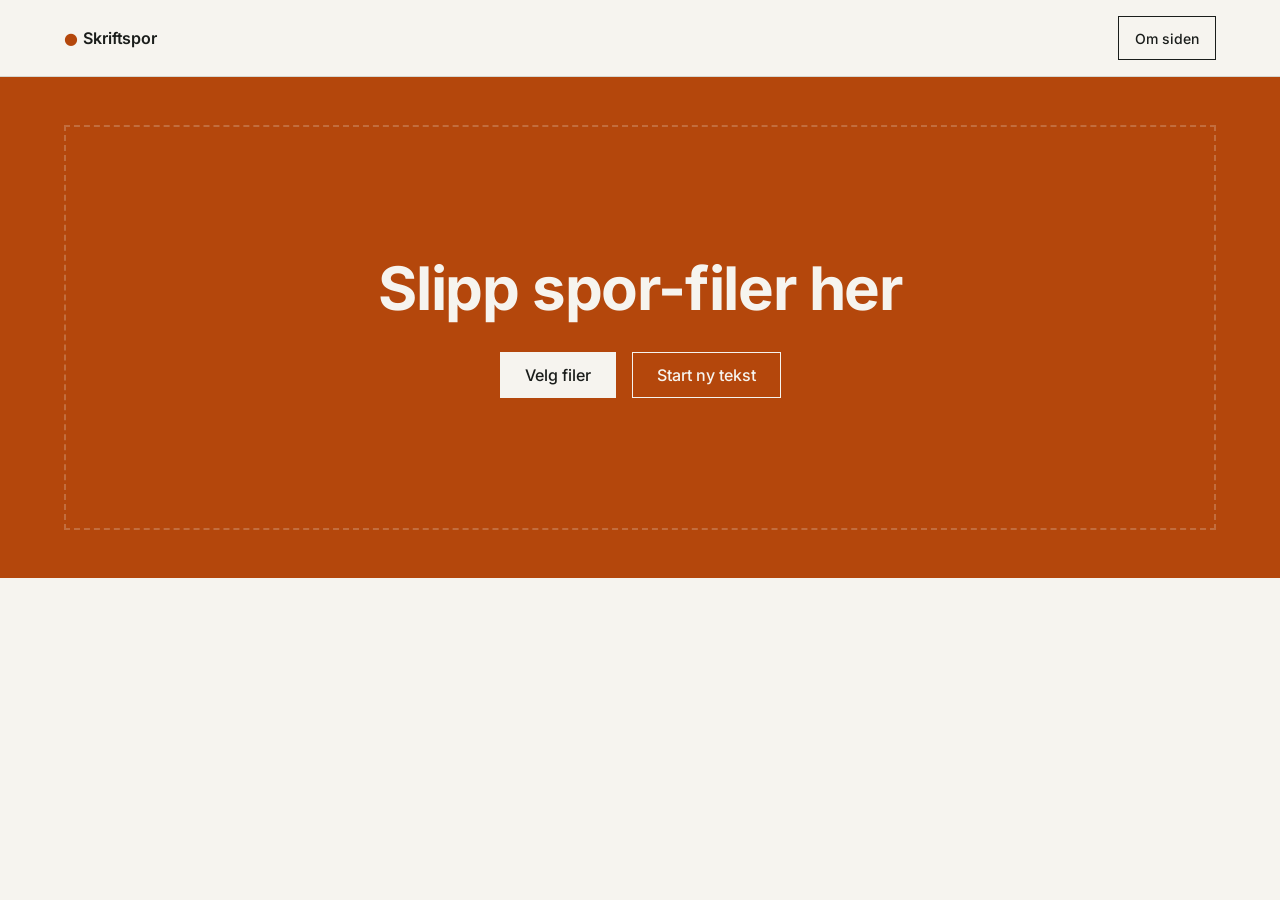
==== index.html @ 33e1d5d3 "Deploy from vidarsko/website_skriftspor_no_builder@3cfcf020adb6f39d475e7c931c7667944e26f0b2" ====
<!DOCTYPE html>
<html lang="nb">
<head>
  <meta charset="utf-8">
  <meta name="viewport" content="width=device-width, initial-scale=1">
  <title>Skriftspor</title>
  <meta name="description" content="Skriv en tekst som husker hvordan den ble til, og spill av andres spor-filer. Alt skjer i nettleseren din.">
  <meta property="og:title" content="Skriftspor">
  <meta property="og:description" content="Skriv en tekst som husker hvordan den ble til, og spill av andres spor-filer. Alt skjer i nettleseren din.">
  <meta property="og:url" content="https://skriftspor.no/">
  <meta property="og:type" content="website">

  <link rel="stylesheet" href="/css/tokens.css">
  <link rel="stylesheet" href="/css/base.css">
  <link rel="stylesheet" href="/css/components.css">
  <link rel="stylesheet" href="/css/app.css">

  <script src="/js/skriftspor.js" defer></script>
  <script src="/js/replay.js" defer></script>
  <script src="/js/extract.js" defer></script>
  <script src="/js/write.js" defer></script>
  <script src="/js/inbox.js" defer></script>
</head>
<body data-view="start">

  <!--
    ONE PAGE (Vidar, 2026-10-19): no menu, no other pages. The bar holds
    the wordmark and one button, «Om siden». Everything else is a view on
    this page, switched by js/inbox.js: start, write, overview, detail.
    Text is kept to a minimum on purpose; what was removed is listed in the
    project note (work/Projects/Skriftspor.md), not here.
  -->
  <header class="siteheader">
    <div class="siteheader__inner">
      <a class="wordmark" href="/" id="home"><span class="wordmark__mark" aria-hidden="true">&#9679;</span>Skriftspor</a>
      <button type="button" class="btn btn--ghost btn--small" id="about-open">Om siden</button>
    </div>
  </header>

  <main>

    <!-- ===== START: drop zone + start writing ===== -->
    <section class="dropband" id="dropband">
      <div class="dropband__inner">
        <div class="dropband__zone" id="dropzone">
          <p class="dropband__title">Slipp spor-filer her</p>
          <div class="btn-row dropband__actions">
            <button type="button" class="btn btn--primary" id="pick-files">Velg filer</button>
            <button type="button" class="btn btn--ghost" id="start-new">Start ny tekst</button>
            <button type="button" class="btn btn--ghost" id="continue-local" hidden>Fortsett teksten din</button>
          </div>
        </div>
        <input type="file" id="file-input" accept=".spor,.json,application/json" multiple hidden>
      </div>
    </section>

    <p class="inbox__error" id="inbox-error" role="alert" hidden></p>

    <!-- ===== WRITE ===== -->
    <div id="write" hidden>
      <section class="band band--alt writebar">
        <div class="band__inner writebar__inner">
          <div class="writebar__title">
            <label for="write-title" class="visually-hidden">Tittel</label>
            <input id="write-title" class="writebar__titleinput" type="text" placeholder="Tittel" autocomplete="off" maxlength="120">
            <p id="write-status" class="writebar__status" role="status"></p>
          </div>
          <div class="btn-row writebar__actions">
            <button type="button" id="btn-download" class="btn btn--primary">Last ned spor-fil</button>
            <button type="button" id="btn-copy" class="btn btn--ghost">Kopier</button>
            <button type="button" id="btn-play" class="btn btn--ghost">Spill av</button>
            <button type="button" id="btn-resume" class="btn btn--quiet">Åpne spor-fil</button>
            <button type="button" id="btn-new" class="btn btn--quiet">Ny tekst</button>
            <input type="file" id="resume-file" accept=".spor,.json,application/json" hidden>
          </div>
        </div>
      </section>

      <section class="band writearea">
        <div class="band__inner writearea__inner">
          <div class="formatbar" role="toolbar" aria-label="Formatering">
            <button type="button" class="formatbar__btn" data-format="heading" title="Overskrift (# )" aria-label="Overskrift">H</button>
            <button type="button" class="formatbar__btn" data-format="bold" title="Fet (Ctrl+B)" aria-label="Fet"><b>B</b></button>
            <button type="button" class="formatbar__btn" data-format="italic" title="Kursiv (Ctrl+I)" aria-label="Kursiv"><i>I</i></button>
            <button type="button" class="formatbar__btn" data-format="underline" title="Understreket (Ctrl+U)" aria-label="Understreket"><u>U</u></button>
          </div>
          <div class="sheet">
            <div class="sheet__mirror" id="write-mirror" aria-hidden="true"></div>
            <label for="write-input" class="visually-hidden">Teksten din</label>
            <textarea id="write-input" class="sheet__input" spellcheck="true" lang="nb"></textarea>
          </div>
          <div class="sheet__foot">
            <p id="write-stats" class="sheet__stats"></p>
            <p class="sheet__legend"><span class="legend-pasted">innlimt</span></p>
          </div>
        </div>
      </section>
    </div>

    <!-- ===== OVERVIEW: several files ===== -->
    <section class="band" id="overview" hidden>
      <div class="band__inner">
        <div class="overview__head">
          <h1 class="overview__title" id="overview-title">Innleveringer</h1>
          <div class="btn-row">
            <button type="button" class="btn btn--ghost" id="add-files">Legg til</button>
            <button type="button" class="btn btn--quiet" id="clear-files">Tøm</button>
          </div>
        </div>
        <div class="tablewrap">
          <table class="overview" id="overview-table">
            <thead></thead>
            <tbody></tbody>
          </table>
        </div>
      </div>
    </section>

    <!-- ===== DETAIL: one submission ===== -->
    <div id="detail" hidden>
      <section class="band detail__top">
        <div class="band__inner">
          <button type="button" class="btn btn--quiet detail__back" id="back" hidden>&larr; Oversikt</button>
          <p class="eyebrow" id="detail-file"></p>
          <h1 class="detail__title" id="detail-title"></h1>
          <div id="player"></div>
          <p class="sheet__legend player__legend"><span class="legend-pasted">innlimt</span> <span class="legend-fresh">nettopp skrevet</span> <del>nettopp slettet</del></p>
        </div>
      </section>

      <section class="band band--alt">
        <div class="band__inner">
          <dl class="facts" id="detail-facts"></dl>
          <div class="share" id="detail-share"></div>
        </div>
      </section>

      <section class="band">
        <div class="band__inner">
          <div id="compare-empty">
            <div class="btn-row">
              <button type="button" class="btn btn--ghost" id="pick-doc">Sammenlign med innlevert tekst</button>
            </div>
            <details class="drop__paste">
              <summary>Lim inn teksten</summary>
              <label for="paste-doc" class="visually-hidden">Innlevert tekst</label>
              <textarea id="paste-doc" rows="6"></textarea>
              <button type="button" class="btn btn--ghost" id="paste-compare">Sammenlign</button>
            </details>
            <input type="file" id="file-doc" accept=".docx,.odt,.pdf,.txt,.md,text/plain,application/pdf,application/vnd.openxmlformats-officedocument.wordprocessingml.document" hidden>
          </div>
          <div id="compare-result" hidden>
            <h2 id="cmp-head"></h2>
            <div class="share" id="cmp-share"></div>
            <p class="cmp__legend">
              <span class="legend-typed">skrevet</span>
              <span class="legend-pasted">innlimt</span>
              <span class="legend-missing">ikke i spor-fila</span>
            </p>
            <div class="cmp__text" id="cmp-text"></div>
          </div>
        </div>
      </section>

      <section class="band band--alt">
        <div class="band__inner">
          <ul class="checks" id="detail-checks"></ul>
          <div class="btn-row">
            <button type="button" class="btn btn--quiet" id="drand-confirm" hidden>Bekreft tidsstempler hos drand</button>
          </div>
          <p class="note-small" id="drand-result"></p>
        </div>
      </section>
    </div>

  </main>

  <!-- ===== OM SIDEN: the one place with explanatory text ===== -->
  <dialog class="about" id="about">
    <div class="about__inner">
      <div class="about__head">
        <h2>Om siden</h2>
        <button type="button" class="btn btn--quiet" id="about-close">Lukk</button>
      </div>
      <div class="prose">
        <h3>Slik virker det</h3>
        <p>Skriftspor tar vare på hvordan en tekst blir til. Mens du skriver, lagres hver innsetting, sletting og innliming med tidspunkt. Innlimt tekst merkes som innlimt.</p>
        <p>Last ned spor-fila når du er ferdig, og lever den sammen med teksten hvis læreren ber om det. Læreren slipper fila her og kan spille av skrivingen og sammenligne med den innleverte teksten.</p>
        <p>En spor-fil viser hvordan og når teksten ble skrevet. Den beviser ikke at ingen KI ble brukt.</p>

        <h3>Data og personvern</h3>
        <ul>
          <li>Ingenting sendes til noen server. Teksten lagres bare i nettleseren din til du sletter den med «Ny tekst».</li>
          <li>Spor-fila er din. Du bestemmer hvem som får den.</li>
          <li>Fila inneholder alt som ble skrevet, også tekst du har slettet, og når hvert tegn ble skrevet.</li>
          <li>Ingen tastetrykk, ingen informasjonskapsler, ingen statistikk.</li>
          <li>Siden henter av og til et offentlig tidsstempel fra drand.love, som ser IP-adressen din. Ingen tekst sendes.</li>
          <li>Bruker du en delt maskin, trykk «Ny tekst» når du er ferdig.</li>
        </ul>
        <p class="note-small">Skriftspor er laget av Vidar Skogvoll.</p>
      </div>
    </div>
  </dialog>

  <div class="toast" id="toast" role="status" aria-live="polite" hidden></div>
  <div class="dragcover" id="dragcover" aria-hidden="true" hidden><p>Slipp filene</p></div>

</body>
</html>
---- css/tokens.css ----
/* ==========================================================================
   tokens.css — the single source of truth for color, type and spacing.
   Design system: ui-style-banded-fullbleed v1.3
   (canonical: ../../AgentSkills/ui-style-banded-fullbleed/SKILL.md in the work vault)

   The same system as aiskilltrees.com, with ONE deliberate change: the
   primary is burnt orange instead of evergreen (Vidar, 2026-10-18). The skill
   says the hue is "the one variable worth revisiting", and that changing
   --primary* and the tint is the whole job. That is all that differs here,
   plus the --pasted pair, which this site needs and the other does not.

   NO other stylesheet and NO page may hardcode a hex value or a font stack.
   If a value is missing, add a token here.
   ========================================================================== */

@import url("fonts.css");   /* self-hosted — no request to Google */

:root {
  /* ---- Grounds ---------------------------------------------------------- */
  --paper:         #F6F4EF;   /* default page ground — warm off-white */
  --paper-2:       #EDEAE2;   /* alternate band, one step deeper */
  --surface:       #FFFFFF;   /* cards, the writing surface */

  /* ---- Ink -------------------------------------------------------------- */
  --ink:           #1A1D1B;   /* primary text, and the dark band ground — 15.5:1 on --paper */
  --ink-2:         #4A4F4B;   /* secondary text — 7.6:1 on --paper */
  --ink-3:         #646964;   /* muted: captions, metadata — 5.1:1 on --paper */
  --ink-inverse:   #F6F4EF;   /* text on --ink and --primary bands */
  --rule:          rgba(26, 29, 27, 0.14);
  --rule-inverse:  rgba(246, 244, 239, 0.22);
  --rule-strong:   rgba(26, 29, 27, 0.30);

  /* ---- Primary: burnt orange ---------------------------------------------
     Measured, not guessed: --primary is 5.46:1 against white and 4.97:1 on
     --paper, so it carries white button text AND works as link text on the
     page ground. A brighter orange (#E86A1A) was tried and rejected — 2.9:1
     on --paper, so it could never be a link. --primary-mark is that brighter
     orange, kept for fills only (the replay caret, a timeline tick): it is
     never text. */
  --primary:        #B4470C;  /* 5.46:1 on white, 4.97:1 on --paper */
  --primary-strong: #8F3A08;  /* hover/active — 7.56:1 on white */
  --primary-tint:   #FBE7D8;  /* pale band fill — --ink on it is 14.2:1 */
  --primary-mark:   #E86A1A;  /* fills and marks ONLY */

  /* ---- Pasted text ----------------------------------------------------------
     Innlimt tekst is marked in blue, as far from the orange as the palette
     goes, so "pasted" never reads as "the brand". It is ALWAYS paired with
     a dotted underline and a legend in words — never colour alone. */
  --pasted:        #2563A8;   /* rule and text — 6.12:1 on white, 5.57:1 on --paper */
  --pasted-tint:   #DCE8F5;   /* highlight behind pasted text — --ink on it is 13.7:1 */

  /* ---- Signal ------------------------------------------------------------ */
  --ok:            #1F6F4A;   /* a check that passed — 6.1:1 on white; always with a word */
  --ok-tint:       #E3EFE8;
  --danger:        #C2362F;
  --danger-text:   #A32B24;   /* 5.9:1 on --paper */
  --danger-tint:   rgba(194, 54, 47, 0.10);
  --warn-text:     #8A5A12;   /* 5.4:1 on --paper */
  --warn-tint:     #F7EBD9;

  /* ---- Elevation ----------------------------------------------------------
     As on aiskilltrees.com, shadows are for an app's floating parts only
     (here: the toast after a paste). Never on a band, a tile or the nav. */
  --shadow-float:  0 4px 14px rgba(26, 29, 27, 0.18);

  /* ---- Scrim ------------------------------------------------------------- */
  --scrim:         rgba(26, 29, 27, 0.62);

  /* ---- Type ------------------------------------------------------------- */
  --font-sans:  "Inter", system-ui, -apple-system, "Segoe UI", Arial, sans-serif;
  --font-serif: "Charis SIL", "Source Serif 4", Georgia, serif;
  --font-mono:  ui-monospace, SFMono-Regular, Menlo, Consolas, monospace;   /* /format/ only: JSON examples */
  /* The writing surface. Serif like all running prose on the site, and the
     same stack on the textarea and on its highlight mirror — the two must
     wrap identically or the marks drift off the words. */
  --font-write: var(--font-serif);

  --step-xs:  0.875rem;
  --step-s:   1rem;
  --step-m:   clamp(1.0625rem, 0.5vw + 0.95rem, 1.1875rem);
  --step-l:   clamp(1.375rem, 1vw + 1.1rem, 1.75rem);
  --step-xl:  clamp(1.75rem, 2vw + 1.25rem, 2.5rem);
  --step-2xl: clamp(2.25rem, 4.5vw + 1rem, 3.75rem);
  --step-3xl: clamp(2.75rem, 7vw + 0.5rem, 5.5rem);

  /* ---- Spacing and measures -------------------------------------------- */
  --gutter:        clamp(1.25rem, 5vw, 4rem);
  --space-band:    clamp(3rem, 8vw, 7rem);
  --space-band-lg: clamp(4.5rem, 12vw, 10rem);
  --measure-prose: 68ch;
  --measure-wide:  1280px;

  --space-1: 0.5rem;
  --space-2: 1rem;
  --space-3: 1.5rem;
  --space-4: 2rem;
  --space-5: 3rem;
  --space-6: 4rem;
}
---- css/base.css ----
/* ==========================================================================
   base.css — reset, element defaults, and the band model.
   Loads after tokens.css. Uses tokens only; defines no raw colors or fonts.
   ========================================================================== */

*, *::before, *::after { box-sizing: border-box; }

html {
  -webkit-text-size-adjust: 100%;
  scroll-behavior: smooth;
}

body {
  margin: 0;                       /* the page itself never has a margin */
  background: var(--paper);
  color: var(--ink);
  font-family: var(--font-sans);
  font-size: var(--step-s);
  line-height: 1.4;
  -webkit-font-smoothing: antialiased;
}

@media (prefers-reduced-motion: reduce) {
  html { scroll-behavior: auto; }
  *, *::before, *::after {
    animation-duration: 0.01ms !important;
    transition-duration: 0.01ms !important;
  }
}

img, picture, video, canvas, svg { display: block; max-width: 100%; }

/* --------------------------------------------------------------------------
   The band model — THE core rule of this system.
   A band's background always reaches both screen edges. The gutter lives
   inside, on .band__inner, never on the band.
   width:100% and NOT 100vw: 100vw includes the scrollbar and produces a few
   pixels of horizontal scroll on every section.
   -------------------------------------------------------------------------- */

.band {
  width: 100%;
  padding-block: var(--space-band);
  background: var(--paper);
}

.band__inner {
  max-width: var(--measure-wide);
  margin-inline: auto;
  padding-inline: var(--gutter);
}

.band__inner--prose { max-width: var(--measure-prose); }

/* Media that genuinely bleeds: no ceiling, no gutter. */
.band--flush { padding-block: 0; }
.band--flush .band__inner { max-width: none; padding-inline: 0; }

/* Band grounds. Separation between sections is the ground changing —
   never a border, never a shadow. */
.band--alt     { background: var(--paper-2); }
.band--tint    { background: var(--primary-tint); }
.band--primary { background: var(--primary); color: var(--ink-inverse); }
.band--dark    { background: var(--ink);     color: var(--ink-inverse); }
.band--lg      { padding-block: var(--space-band-lg); }

/* --------------------------------------------------------------------------
   Typography. Headings are sans, tight and large; running prose is serif.
   -------------------------------------------------------------------------- */

h1, h2, h3, h4, h5, h6 {
  font-family: var(--font-sans);
  font-weight: 600;
  margin: 0 0 var(--space-3);
  text-wrap: balance;
}

h1 { font-size: var(--step-2xl); line-height: 1.05; letter-spacing: -0.02em; }
h2 { font-size: var(--step-xl);  line-height: 1.15; letter-spacing: -0.01em; }
h3 { font-size: var(--step-l);   line-height: 1.25; }
h4 { font-size: var(--step-s);   line-height: 1.4;  }

p { margin: 0 0 var(--space-3); }
p:last-child, h1:last-child, h2:last-child, h3:last-child { margin-bottom: 0; }

/* Running prose: serif, comfortable measure, never wider than 68ch even
   inside a wide band. */
.prose {
  font-family: var(--font-serif);
  font-size: var(--step-m);
  line-height: 1.65;
  max-width: var(--measure-prose);
}

.lede {
  font-family: var(--font-serif);
  font-size: var(--step-l);
  line-height: 1.45;
  max-width: 46ch;
}

.eyebrow {
  font-family: var(--font-sans);
  font-size: var(--step-xs);
  font-weight: 500;
  letter-spacing: 0.08em;
  text-transform: uppercase;
  color: var(--ink-3);
  margin: 0 0 var(--space-2);
}

.band--dark .eyebrow,
.band--primary .eyebrow { color: var(--ink-inverse); opacity: 0.75; }

/* A qualifying aside inside .prose — smaller and muted, still serif, still
   prose. The catalogue's "the trees are not translated" note is the case it
   was added for. Not a callout: no box, no rule, no color. */
.prose .note {
  font-size: var(--step-s);
  color: var(--ink-3);
}

/* A lead paragraph inside .prose — one step up, for the sentence that
   carries the page. Distinct from .lede, which is hero-sized. */
.prose .lede-p {
  font-size: var(--step-l);
  line-height: 1.45;
}

/* Links in prose: colored AND underlined — never color alone. */
a {
  color: var(--primary);
  text-decoration: underline;
  text-underline-offset: 0.15em;
  transition: color 150ms ease;
}
a:hover { color: var(--primary-strong); }

.band--dark a, .band--primary a { color: var(--ink-inverse); }

:focus-visible {
  outline: 2px solid var(--primary);
  outline-offset: 3px;
}
.band--dark :focus-visible,
.band--primary :focus-visible { outline-color: var(--ink-inverse); }

hr {
  border: 0;
  border-top: 1px solid var(--rule);
  margin: var(--space-5) 0;
}

.visually-hidden {
  position: absolute;
  width: 1px; height: 1px;
  padding: 0; margin: -1px;
  overflow: hidden;
  clip-path: inset(50%);
  white-space: nowrap;
}
---- css/components.css ----
/* ==========================================================================
   components.css — nav, hero, buttons, tiles, footer.
   Taken from aiskilltrees.com (ui-style-banded-fullbleed v1.3) with only the
   hero changed: there is no video here; the hero carries a live replay of a
   short demo log instead (js/hero-demo.js). Tokens only.
   ========================================================================== */

/* --------------------------------------------------------------------------
   Site header — full-bleed bar, gutter on the contents only.
   -------------------------------------------------------------------------- */

.siteheader {
  width: 100%;
  background: var(--paper);
  border-bottom: 1px solid var(--rule);
}

.siteheader__inner {
  max-width: var(--measure-wide);
  margin-inline: auto;
  padding: var(--space-2) var(--gutter);
  display: flex;
  align-items: center;
  justify-content: space-between;
  gap: var(--space-3);
}

.wordmark {
  font-family: var(--font-sans);
  font-size: var(--step-s);
  font-weight: 600;
  letter-spacing: -0.01em;
  color: var(--ink);
  text-decoration: none;
}
.wordmark:hover { color: var(--primary); }

.wordmark__mark {
  color: var(--primary);
  margin-right: 0.35em;
}

.sitenav {
  display: flex;
  gap: var(--space-3);
  font-size: var(--step-s);
  font-weight: 500;
}
.sitenav a {
  color: var(--ink-2);
  text-decoration: none;
  padding: var(--space-1) 0;
}
.sitenav a:hover {
  color: var(--primary);
  text-decoration: underline;
  text-underline-offset: 0.3em;
}

/* --------------------------------------------------------------------------
   Nav, language dropdown and drawer.

   All rendered by js/header.js — one file for every page. Square like the
   rest of the system: no radius anywhere, hairline rules, flat fills.

   Breakpoint is 768px, the system's phone → tablet step. Above it the nav
   and the language control sit inline in the bar; below, the burger appears
   and the same elements become a full-width drawer under the bar. It is one
   markup tree switched by CSS, not two variants to keep in sync.

   Not present on a tree page: a skill tree is single-language and has its
   own floating menu. See js/engine.js.
   -------------------------------------------------------------------------- */

.siteheader__inner {
  gap: var(--space-2);
  position: relative;
  flex-wrap: wrap;
}

.sitenav-panel {
  display: flex;
  align-items: center;
  gap: var(--space-4);
  margin-left: auto;
}

.sitenav {
  display: flex;
  gap: var(--space-3);
  font-size: var(--step-s);
  font-weight: 500;
}
.sitenav a {
  color: var(--ink-2);
  text-decoration: none;
  padding: var(--space-1) 0;
  white-space: nowrap;
  border-bottom: 2px solid transparent;
}
.sitenav a:hover {
  color: var(--primary);
  border-bottom-color: var(--primary);
}
/* The current page is marked by weight AND a rule AND aria-current — the
   colour is the least of the three signals. */
.sitenav a.is-current {
  color: var(--ink);
  font-weight: 600;
  border-bottom-color: var(--ink);
}

/* ---- Language dropdown --------------------------------------------------- */

.lang-select { position: relative; flex: 0 0 auto; }

.lang-select__button {
  display: inline-flex;
  align-items: center;
  gap: 0.4em;
  min-height: 44px;
  padding: 0 var(--space-2);
  border: 1px solid var(--rule);
  border-radius: 0;
  background: var(--paper);
  color: var(--ink-2);
  font-family: var(--font-sans);
  font-size: var(--step-xs);
  font-weight: 500;
  letter-spacing: 0.04em;
  cursor: pointer;
  transition: background-color 150ms ease, color 150ms ease, border-color 150ms ease;
}
.lang-select__button:hover { background: var(--surface); color: var(--ink); border-color: var(--rule-strong); }
/* Ikonslissa foran navnet. `__globe` er toppbarens klode; `__icon` er det
   generelle navnet, som /prompts/ bruker for begge velgerne sine — der er
   den andre en bokstabel, ikke en klode. */
.lang-select__globe,
.lang-select__icon { font-size: 1em; line-height: 1; }
.lang-select__caret { font-size: 0.8em; color: var(--ink-3); }
.lang-select__button[aria-expanded="true"] { background: var(--surface); color: var(--ink); border-color: var(--rule-strong); }

.lang-select__menu {
  position: absolute;
  top: calc(100% + 1px);
  right: 0;
  z-index: 40;
  display: none;
  min-width: 11rem;
  margin: 0;
  padding: 0;
  list-style: none;
  background: var(--surface);
  border: 1px solid var(--rule-strong);
}
.lang-select__menu.is-open { display: block; }

.lang-select__option {
  display: flex;
  align-items: center;
  gap: var(--space-1);
  width: 100%;
  min-height: 44px;
  padding: 0 var(--space-2);
  border: 0;
  border-radius: 0;
  background: transparent;
  color: var(--ink-2);
  font-family: var(--font-sans);
  font-size: var(--step-s);
  font-weight: 500;
  text-align: left;
  cursor: pointer;
}
.lang-select__option:hover { background: var(--paper-2); color: var(--ink); }
.lang-select__option[aria-selected="true"] { color: var(--ink); background: var(--primary-tint); }
.lang-select__tick { width: 1em; color: var(--primary); }

/* ---- Burger + drawer ------------------------------------------------------ */

.navtoggle {
  display: none;
  align-items: center;
  justify-content: center;
  width: 44px;
  height: 44px;
  margin-left: auto;
  padding: 0;
  border: 1px solid var(--rule);
  border-radius: 0;
  background: var(--paper);
  cursor: pointer;
}
.navtoggle:hover { background: var(--surface); border-color: var(--rule-strong); }

/* Three bars drawn from one element: the middle is the box, the outer two
   are its pseudo-elements. */
.navtoggle__bars,
.navtoggle__bars::before,
.navtoggle__bars::after {
  display: block;
  width: 18px;
  height: 2px;
  background: var(--ink);
}
.navtoggle__bars { position: relative; }
.navtoggle__bars::before,
.navtoggle__bars::after { content: ''; position: absolute; left: 0; }
.navtoggle__bars::before { top: -6px; }
.navtoggle__bars::after  { top: 6px; }

@media (max-width: 767px) {
  .navtoggle { display: inline-flex; }

  .sitenav-panel {
    display: none;
    order: 3;
    width: 100%;
    margin-left: 0;
    padding-top: var(--space-2);
    border-top: 1px solid var(--rule);
    flex-direction: column;
    align-items: stretch;
    gap: 0;
  }
  .siteheader[data-open="true"] .sitenav-panel { display: flex; }

  .sitenav { flex-direction: column; gap: 0; }
  .sitenav a {
    padding: var(--space-2) 0;
    border-bottom: 1px solid var(--rule);
    border-left: 2px solid transparent;
    font-size: var(--step-m);
  }
  .sitenav a.is-current { border-left-color: var(--ink); padding-left: var(--space-2); }
  .sitenav a:hover { border-left-color: var(--primary); padding-left: var(--space-2); }

  /* Skuffen, ikke komponenten: velgeren på /prompts/ står i en vanlig
     tekstlinje og skal ikke arve skuffens marg. */
  .sitenav-panel .lang-select { margin-top: var(--space-2); align-self: flex-start; }
  .sitenav-panel .lang-select__menu { right: auto; left: 0; }
}

/* --------------------------------------------------------------------------
   Hero — a loud band with display type. Not used on the front page since
   2026-10-18 (the drop band in app.css took its place); kept for pages
   that want one.
   -------------------------------------------------------------------------- */

.hero {
  width: 100%;
  background: var(--primary);
  color: var(--ink-inverse);
}
/* Full opacity: the system's 0.75 eyebrow on a coloured band drops below
   AA at this size on orange (4.97:1 at full strength). */
.hero .eyebrow { color: var(--ink-inverse); opacity: 1; }
.hero :focus-visible { outline-color: var(--ink-inverse); }

.hero__inner {
  max-width: var(--measure-wide);
  margin-inline: auto;
  padding: var(--space-band-lg) var(--gutter) var(--space-band);
  display: grid;
  gap: var(--space-5);
  align-items: center;
}
@media (min-width: 1024px) {
  .hero__inner { grid-template-columns: 1.1fr 1fr; }
}

.hero__title {
  font-size: var(--step-3xl);
  font-weight: 700;
  line-height: 1.02;
  letter-spacing: -0.03em;
  max-width: 14ch;
  margin-bottom: var(--space-3);
}

.hero__lede {
  font-family: var(--font-serif);
  font-size: var(--step-l);
  line-height: 1.45;
  max-width: 44ch;
  margin-bottom: var(--space-4);
}

/* --------------------------------------------------------------------------
   Buttons — square, sans, 500. No radius anywhere in this system.
   -------------------------------------------------------------------------- */

.btn {
  display: inline-flex;
  align-items: center;
  justify-content: center;
  min-height: 44px;
  padding: 0.75rem 1.5rem;
  border: 1px solid transparent;
  border-radius: 0;
  font-family: var(--font-sans);
  font-size: var(--step-s);
  font-weight: 500;
  text-decoration: none;
  cursor: pointer;
  transition: background-color 150ms ease, color 150ms ease, border-color 150ms ease;
}

.btn--primary {
  background: var(--primary);
  color: var(--ink-inverse);
}
.btn--primary:hover { background: var(--primary-strong); color: var(--ink-inverse); }

.btn--ghost {
  background: transparent;
  border-color: currentColor;
  color: var(--ink);
}
.btn--ghost:hover { background: var(--ink); color: var(--ink-inverse); }

/* On a dark or primary band the pair inverts. */
.hero .btn--primary,
.band--dark .btn--primary,
.band--primary .btn--primary {
  background: var(--ink-inverse);
  color: var(--ink);
}
.hero .btn--primary:hover,
.band--dark .btn--primary:hover,
.band--primary .btn--primary:hover {
  background: var(--surface);
  color: var(--primary-strong);
}

.hero .btn--ghost,
.band--dark .btn--ghost,
.band--primary .btn--ghost { color: var(--ink-inverse); }
.hero .btn--ghost:hover,
.band--dark .btn--ghost:hover,
.band--primary .btn--ghost:hover {
  background: var(--ink-inverse);
  color: var(--ink);
}

.btn-row {
  display: flex;
  flex-wrap: wrap;
  gap: var(--space-2);
}

/* --------------------------------------------------------------------------
   Tiles — the entry points on the front page. Square, hairline border, no shadow.
   Reflow with auto-fit rather than breakpoints.
   -------------------------------------------------------------------------- */

.tiles {
  display: grid;
  grid-template-columns: repeat(auto-fit, minmax(min(100%, 18rem), 1fr));
  gap: 1px;                      /* the hairline IS the gap: tiles sit flush */
  background: var(--rule);       /* shows through the 1px gaps as the rule */
  border: 1px solid var(--rule);
}

/* Four tiles (the front page since 2026-09-25). auto-fit alone would leave
   three across and one orphan at the widest content width (4 × 18rem does
   not fit in 1280px minus the gutters), so this grid steps on the system's
   two breakpoints instead: stacked on a phone, 2 × 2 from 768px, 4 across
   from 1024px. */
.tiles--four { grid-template-columns: 1fr; }
@media (min-width: 768px) {
  .tiles--four { grid-template-columns: repeat(2, 1fr); }
}
@media (min-width: 1024px) {
  .tiles--four { grid-template-columns: repeat(4, 1fr); }
}

.tile {
  display: flex;
  flex-direction: column;
  gap: var(--space-2);
  padding: var(--space-4);
  background: var(--surface);
  color: var(--ink);
  text-decoration: none;
  min-height: 13rem;
  transition: background-color 150ms ease, color 150ms ease;
}

.tile:hover,
.tile:focus-visible {
  background: var(--primary);
  color: var(--ink-inverse);
}

.tile__index {
  font-family: var(--font-sans);
  font-size: var(--step-xs);
  font-weight: 500;
  letter-spacing: 0.08em;
  color: var(--primary);
}
.tile:hover .tile__index,
.tile:focus-visible .tile__index { color: var(--ink-inverse); opacity: 0.8; }

.tile__title {
  font-family: var(--font-sans);
  font-size: var(--step-l);
  font-weight: 600;
  line-height: 1.2;
  letter-spacing: -0.01em;
  margin: 0;
}

.tile__body {
  font-family: var(--font-serif);
  font-size: var(--step-s);
  line-height: 1.6;
  color: var(--ink-2);
  margin: 0;
}
.tile:hover .tile__body,
.tile:focus-visible .tile__body { color: var(--ink-inverse); }

/* A tile that is a step, not a link: same look, no hover. */
.tile--static:hover { background: var(--surface); color: var(--ink); }
.tile--static:hover .tile__index { color: var(--primary); opacity: 1; }
.tile--static:hover .tile__body { color: var(--ink-2); }

/* The arrow is decoration; the tile title carries the meaning. */
.tile__go {
  margin-top: auto;
  font-family: var(--font-sans);
  font-size: var(--step-s);
  font-weight: 500;
  color: var(--primary);
}
.tile:hover .tile__go,
.tile:focus-visible .tile__go { color: var(--ink-inverse); }

/* --------------------------------------------------------------------------
   Footer
   -------------------------------------------------------------------------- */

.sitefooter {
  font-size: var(--step-xs);
}

.sitefooter__inner {
  display: flex;
  flex-wrap: wrap;
  gap: var(--space-3) var(--space-5);
  justify-content: space-between;
  align-items: baseline;
}

.sitefooter p { margin: 0; opacity: 0.8; }
.sitefooter a { color: var(--ink-inverse); }

/* The institutional affiliation gets its own row under the other two lines.
   `.sitefooter__inner` is space-between, so a third item would otherwise be
   pulled into the middle of a row where the two existing lines are already
   pinned left and right. flex-basis: 100% wraps it instead. */
.sitefooter__affiliation { flex-basis: 100%; }

/* --------------------------------------------------------------------------
   Principles — a plain list with hairlines, two columns from 768px.
   -------------------------------------------------------------------------- */

.principles {
  list-style: none;
  margin: var(--space-4) 0 0;
  padding: 0;
  display: grid;
  gap: 0 var(--space-5);
  border-top: 1px solid var(--rule);
}
@media (min-width: 768px) { .principles { grid-template-columns: 1fr 1fr; } }
.principles li {
  padding: var(--space-3) 0;
  border-bottom: 1px solid var(--rule);
  font-family: var(--font-serif);
  font-size: var(--step-m);
  line-height: 1.6;
}
.principles strong {
  display: block;
  font-family: var(--font-sans);
  font-weight: 600;
  margin-bottom: 0.25rem;
}

/* Pages of running text: /om/, /format/, /personvern/. */
.prose h2 { margin-top: var(--space-5); }
.prose h3 { margin-top: var(--space-4); font-size: var(--step-m); }
.prose ul, .prose ol { padding-left: 1.25em; margin: 0 0 var(--space-3); }
.prose li { margin-bottom: var(--space-1); }
.prose code, .prose pre { font-family: var(--font-mono); font-size: 0.85em; }
.prose code { background: var(--paper-2); padding: 0.05em 0.3em; }
.prose pre {
  background: var(--surface);
  border: 1px solid var(--rule);
  padding: var(--space-2) var(--space-3);
  overflow-x: auto;
  line-height: 1.5;
}
.prose pre code { background: none; padding: 0; }
.prose table { border-collapse: collapse; width: 100%; font-size: var(--step-s); margin: 0 0 var(--space-3); }
.prose th, .prose td { text-align: left; vertical-align: top; padding: var(--space-1); border-bottom: 1px solid var(--rule); }
.prose th { font-family: var(--font-sans); font-weight: 600; }
---- css/app.css ----
/* ==========================================================================
   app.css — the writing surface (/skriv/), the front page's drop zone,
   overview and detail view, and the replay player. Tokens only.

   Squares everywhere, like the rest of the system. The only shadow is the
   toast, which floats over the page (see --shadow-float in tokens.css).
   ========================================================================== */

/* `hidden` must win over component display rules (.btn is inline-flex). */
[hidden] { display: none !important; }

/* --------------------------------------------------------------------------
   Origin marks — shared by the sheet, the player and the comparison.
   Pasted text is ALWAYS tint + dotted underline + a legend in words.
   -------------------------------------------------------------------------- */

.mark-pasted {
  background: var(--pasted-tint);
  color: inherit;
  text-decoration: underline dotted var(--pasted);
  text-decoration-thickness: 2px;
  text-underline-offset: 0.22em;
}
.mark-unknown {
  background: var(--paper-2);
  color: inherit;
}
.mark-missing {
  background: var(--warn-tint);
  color: inherit;
  text-decoration: underline wavy var(--warn-text);
  text-decoration-thickness: 1px;
  text-underline-offset: 0.22em;
}
.mark-typed { color: inherit; }

.legend-pasted,
.legend-missing,
.legend-typed,
.legend-fresh {
  padding: 0 0.25em;
}
.legend-pasted  { background: var(--pasted-tint); text-decoration: underline dotted var(--pasted); text-decoration-thickness: 2px; text-underline-offset: 0.22em; }
.legend-missing { background: var(--warn-tint); text-decoration: underline wavy var(--warn-text); text-underline-offset: 0.22em; }
.legend-typed   { border-bottom: 2px solid var(--primary); }
.legend-fresh   { background: var(--primary-tint); }

.note-small {
  font-size: var(--step-xs);
  color: var(--ink-3);
  max-width: var(--measure-prose);
  margin-top: var(--space-2);
}

/* A quiet text button — for "Ny tekst" and "Skjul", the actions that must
   not compete with the primary one. Still 44px tall. */
.btn--quiet {
  background: transparent;
  border-color: transparent;
  color: var(--ink-2);
  text-decoration: underline;
  text-underline-offset: 0.2em;
}
.btn--quiet:hover { color: var(--ink); background: var(--paper); }

/* --------------------------------------------------------------------------
   /skriv/ — the bar
   -------------------------------------------------------------------------- */

.writebar { padding-block: var(--space-3); }

.writebar__inner {
  display: flex;
  flex-wrap: wrap;
  align-items: flex-end;
  justify-content: space-between;
  gap: var(--space-3);
}

.writebar__title { flex: 1 1 18rem; min-width: 0; }

.writebar__titleinput {
  width: 100%;
  padding: var(--space-1) 0;
  border: 0;
  border-bottom: 1px solid var(--rule-strong);
  border-radius: 0;
  background: transparent;
  color: var(--ink);
  font-family: var(--font-sans);
  font-size: var(--step-l);
  font-weight: 600;
  letter-spacing: -0.01em;
}
.writebar__titleinput::placeholder { color: var(--ink-3); font-weight: 500; }
.writebar__titleinput:focus { outline: none; border-bottom-color: var(--primary); }

.writebar__status {
  margin: var(--space-1) 0 0;
  font-size: var(--step-xs);
  color: var(--ink-3);
}
.writebar__status.is-warn { color: var(--warn-text); font-weight: 500; }

.writebar__actions { flex: 0 1 auto; }

/* --------------------------------------------------------------------------
   /skriv/ — the intro
   -------------------------------------------------------------------------- */

.writeintro { padding-block: var(--space-4); }
.writeintro[hidden] { display: none; }

.writeintro__head {
  display: flex;
  justify-content: space-between;
  align-items: baseline;
  gap: var(--space-2);
}
.writeintro__title { font-size: var(--step-l); margin-bottom: var(--space-2); }

.writeintro__steps {
  display: grid;
  grid-template-columns: repeat(auto-fit, minmax(min(100%, 15rem), 1fr));
  gap: var(--space-2) var(--space-4);
  margin: 0 0 var(--space-2);
  padding-left: 1.25em;
  font-family: var(--font-serif);
  font-size: var(--step-s);
  line-height: 1.55;
}
.writeintro__steps strong { font-family: var(--font-sans); font-weight: 600; }

.writeintro__note {
  font-size: var(--step-xs);
  color: var(--ink-2);
  margin: 0;
}

/* --------------------------------------------------------------------------
   /skriv/ — the sheet: a textarea over a highlight mirror.

   The two MUST have identical box metrics and text settings, or the marks
   drift off the words. Everything that affects line breaking is set on
   both together, below, and nowhere else. The textarea grows with its
   content (js/write.js), so neither ever scrolls on its own.
   -------------------------------------------------------------------------- */

.writearea { padding-block: var(--space-4) var(--space-band); }

.sheet {
  position: relative;
  max-width: 46rem;
  margin-inline: auto;
  background: var(--surface);
  border: 1px solid var(--rule);
}
.sheet:focus-within { border-color: var(--rule-strong); outline: 2px solid var(--primary); outline-offset: 2px; }

.sheet__mirror,
.sheet__input {
  display: block;
  box-sizing: border-box;
  width: 100%;
  margin: 0;
  border: 0;
  padding: clamp(1.25rem, 4vw, 3rem);
  font-family: var(--font-write);
  font-size: var(--step-m);
  font-weight: 400;
  line-height: 1.65;
  letter-spacing: normal;
  word-spacing: normal;
  tab-size: 4;
  white-space: pre-wrap;
  overflow-wrap: break-word;
  word-break: normal;
  text-align: left;
}

.sheet__mirror {
  position: absolute;
  inset: 0;
  color: transparent;
  overflow: hidden;
  pointer-events: none;
}
.sheet__mirror mark { color: transparent; }

.sheet__input {
  position: relative;
  min-height: 60vh;
  resize: none;
  overflow: hidden;
  background: transparent;
  color: var(--ink);
  caret-color: var(--primary);
}
.sheet__input:focus { outline: none; }
.sheet__input::placeholder { color: var(--ink-3); }

.sheet__foot {
  max-width: 46rem;
  margin: var(--space-2) auto 0;
  display: flex;
  flex-wrap: wrap;
  justify-content: space-between;
  gap: var(--space-1) var(--space-3);
}
.sheet__stats,
.sheet__legend {
  margin: 0;
  font-size: var(--step-xs);
  color: var(--ink-3);
  font-variant-numeric: tabular-nums;
}
.sheet__legend span { color: var(--ink-2); }

/* --------------------------------------------------------------------------
   Toast — the one floating element.
   -------------------------------------------------------------------------- */

.toast {
  position: fixed;
  left: 50%;
  bottom: var(--space-3);
  transform: translateX(-50%);
  z-index: 50;
  width: min(36rem, calc(100% - 2 * var(--space-2)));
  padding: var(--space-2) var(--space-3);
  background: var(--ink);
  color: var(--ink-inverse);
  box-shadow: var(--shadow-float);
  font-size: var(--step-s);
  line-height: 1.45;
}
.toast[hidden] { display: none; }

/* --------------------------------------------------------------------------
   Drop panels and paste box (the comparison on the front page)
   -------------------------------------------------------------------------- */

.check__privacy { font-size: var(--step-xs); color: var(--ink-3); margin: var(--space-2) 0 var(--space-4); }

.inputs { grid-template-columns: 1fr; }
@media (min-width: 768px) { .inputs { grid-template-columns: 1fr 1fr; } }

.drop {
  display: flex;
  flex-direction: column;
  gap: var(--space-2);
  padding: var(--space-4);
  background: var(--surface);
  min-width: 0;
  transition: background-color 150ms ease;
}
.drop.is-over { background: var(--primary-tint); outline: 2px dashed var(--primary); outline-offset: -6px; }
.drop__title { font-size: var(--step-l); margin: 0; }
.drop__optional { font-weight: 400; color: var(--ink-3); font-size: var(--step-s); }
.drop__body, .drop__hint { margin: 0; font-family: var(--font-serif); color: var(--ink-2); }
.drop__hint { font-size: var(--step-xs); }
.drop__file { margin: 0; font-size: var(--step-xs); font-weight: 500; color: var(--ok); }
.drop__file::before { content: '\2713\00a0'; }

.drop__paste summary { cursor: pointer; font-size: var(--step-xs); color: var(--ink-2); min-height: 44px; display: flex; align-items: center; }
.drop__paste textarea {
  display: block;
  width: 100%;
  margin: var(--space-1) 0;
  padding: var(--space-1);
  border: 1px solid var(--rule-strong);
  border-radius: 0;
  font-family: var(--font-serif);
  font-size: var(--step-s);
  resize: vertical;
}

.check__error {
  margin-top: var(--space-3);
  padding: var(--space-2) var(--space-3);
  background: var(--danger-tint);
  color: var(--danger-text);
  font-weight: 500;
}
.check__error[hidden] { display: none; }

/* --------------------------------------------------------------------------
   Detail view — facts, share bars, checks, comparison
   -------------------------------------------------------------------------- */

.facts {
  display: grid;
  grid-template-columns: repeat(auto-fit, minmax(min(100%, 11rem), 1fr));
  gap: 0;
  border-top: 1px solid var(--rule);
  border-left: 1px solid var(--rule);
  margin: var(--space-4) 0;
}
.facts__item {
  background: var(--surface);
  padding: var(--space-2) var(--space-3);
  border-right: 1px solid var(--rule);
  border-bottom: 1px solid var(--rule);
}
.facts dt {
  font-size: var(--step-xs);
  font-weight: 500;
  letter-spacing: 0.06em;
  text-transform: uppercase;
  color: var(--ink-3);
}
.facts dd { margin: 0.25rem 0 0; font-size: var(--step-m); font-weight: 600; font-variant-numeric: tabular-nums; }

.share { margin: var(--space-3) 0; max-width: 46rem; }
.share__caption { font-size: var(--step-xs); color: var(--ink-3); margin-bottom: var(--space-1); }
.share__bar { display: flex; height: 14px; background: var(--paper-2); border: 1px solid var(--rule); }
.share__part { display: block; height: 100%; }
.share__part--typed   { background: var(--primary); }
.share__part--pasted  { background: var(--pasted); }
.share__part--unknown { background: var(--ink-3); }
.share__part--missing { background: var(--rule-strong); }
.share__legend {
  display: flex;
  flex-wrap: wrap;
  gap: var(--space-1) var(--space-3);
  list-style: none;
  margin: var(--space-1) 0 0;
  padding: 0;
  font-size: var(--step-s);
  font-variant-numeric: tabular-nums;
}
.share__swatch { display: inline-block; width: 0.8em; height: 0.8em; margin-right: 0.4em; vertical-align: -0.05em; }

.checks { list-style: none; margin: 0 0 var(--space-3); padding: 0; border-top: 1px solid var(--rule); max-width: 52rem; }
.checks__item {
  display: flex;
  gap: var(--space-2);
  align-items: flex-start;
  padding: var(--space-2) 0;
  border-bottom: 1px solid var(--rule);
}
.checks__badge {
  flex: 0 0 5.5rem;
  padding: 0.15rem 0.5rem;
  font-size: var(--step-xs);
  font-weight: 600;
  text-align: center;
}
.checks__item--ok   .checks__badge { background: var(--ok-tint); color: var(--ok); }
.checks__item--bad  .checks__badge { background: var(--danger-tint); color: var(--danger-text); }
.checks__item--none .checks__badge { background: var(--paper-2); color: var(--ink-2); }
.checks__text strong { font-weight: 600; }
.checks__detail { display: block; font-family: var(--font-serif); color: var(--ink-2); margin-top: 0.2rem; }

.cmp__legend { display: flex; flex-wrap: wrap; gap: var(--space-2); font-size: var(--step-xs); margin: var(--space-3) 0 var(--space-1); }

.cmp__text {
  max-height: 34rem;
  overflow: auto;
  padding: var(--space-3);
  background: var(--surface);
  border: 1px solid var(--rule);
  font-family: var(--font-serif);
  font-size: var(--step-m);
  line-height: 1.65;
  white-space: pre-wrap;
  overflow-wrap: break-word;
}

/* --------------------------------------------------------------------------
   The replay player
   -------------------------------------------------------------------------- */

.player { min-width: 0; margin-top: var(--space-3); }

.player__bar {
  display: flex;
  flex-wrap: wrap;
  align-items: center;
  gap: var(--space-2) var(--space-3);
  margin-bottom: var(--space-2);
}
.player__play { min-width: 9rem; }
.player__range { flex: 1 1 14rem; min-width: 0; height: 44px; accent-color: var(--primary); }
.player__opt { display: inline-flex; align-items: center; gap: 0.4em; font-size: var(--step-xs); color: var(--ink-2); min-height: 44px; }
.player__opt input { accent-color: var(--primary); width: 1.1rem; height: 1.1rem; }
.player__select {
  min-height: 36px;
  padding: 0 var(--space-1);
  border: 1px solid var(--rule-strong);
  border-radius: 0;
  background: var(--surface);
  font: inherit;
  color: var(--ink);
}

.player__timeline {
  position: relative;
  height: 2.25rem;
  background: var(--surface);
  border: 1px solid var(--rule);
}
.player__seg {
  position: absolute;
  top: 0;
  bottom: 10px;
  padding: 0 0 0 0.35rem;
  border: 0;
  border-right: 1px solid var(--rule-strong);
  border-radius: 0;
  background: transparent;
  color: var(--ink-3);
  font-family: var(--font-sans);
  font-size: var(--step-xs);
  text-align: left;
  overflow: hidden;
  cursor: pointer;
}
.player__seg:hover { background: var(--primary-tint); color: var(--ink); }
.player__tick { position: absolute; bottom: 0; width: 2px; height: 9px; margin-left: -1px; background: var(--pasted); }
.player__head { position: absolute; top: 0; bottom: 0; width: 2px; margin-left: -1px; background: var(--primary); pointer-events: none; }

.player__meta {
  margin: var(--space-2) 0;
  font-size: var(--step-xs);
  color: var(--ink-2);
  font-variant-numeric: tabular-nums;
  min-height: 1.4em;
}

.player__text {
  position: relative;
  height: min(60vh, 34rem);
  overflow: auto;
  padding: clamp(1.25rem, 4vw, 3rem);
  background: var(--surface);
  border: 1px solid var(--rule);
  font-family: var(--font-write);
  font-size: var(--step-m);
  line-height: 1.65;
  white-space: pre-wrap;
  overflow-wrap: break-word;
}

.player__caret {
  display: inline-block;
  width: 2px;
  height: 1.15em;
  margin-right: -2px;
  vertical-align: text-bottom;
  background: var(--primary-mark);
}
.player__fresh { background: var(--primary-tint); }
.player__del { color: var(--danger-text); background: var(--danger-tint); text-decoration: line-through; }
.player__legend { margin-top: var(--space-2); }

/* --------------------------------------------------------------------------
   Front page — the drop band. The FIRST thing on the site, edge to edge,
   on --primary (the page's one loud band). The dashed frame inside it is
   the target the page points at; the whole window accepts the drop.
   -------------------------------------------------------------------------- */

.dropband {
  width: 100%;
  background: var(--primary);
  color: var(--ink-inverse);
}
.dropband__inner {
  max-width: var(--measure-wide);
  margin-inline: auto;
  padding: var(--space-5) var(--gutter);
}
.dropband__zone {
  display: flex;
  flex-direction: column;
  align-items: center;
  text-align: center;
  gap: var(--space-2);
  min-height: clamp(18rem, 45vh, 28rem);
  justify-content: center;
  padding: var(--space-5) var(--space-3);
  border: 2px dashed var(--rule-inverse);
}
.dropband__title {
  font-size: var(--step-2xl);
  font-weight: 700;
  line-height: 1.05;
  letter-spacing: -0.02em;
  margin: 0;
}
.dropband__sub {
  font-family: var(--font-serif);
  font-size: var(--step-m);
  max-width: 40ch;
  margin: 0;
}
.dropband__actions { justify-content: center; margin-top: var(--space-2); }
.dropband__note { font-size: var(--step-xs); margin: var(--space-1) 0 0; }
.dropband .btn--primary { background: var(--ink-inverse); color: var(--ink); }
.dropband .btn--primary:hover { background: var(--surface); color: var(--primary-strong); }
.dropband .btn--ghost { color: var(--ink-inverse); }
.dropband .btn--ghost:hover { background: var(--ink-inverse); color: var(--ink); }
.dropband :focus-visible { outline-color: var(--ink-inverse); }

/* Once files are open, the band shrinks to a strip: still there to drop
   more on, no longer the whole first screen. */
.has-files .dropband__inner { padding-block: var(--space-2); }
.has-files .dropband__zone {
  min-height: 0;
  flex-direction: row;
  flex-wrap: wrap;
  justify-content: space-between;
  text-align: left;
  padding: var(--space-2) var(--space-3);
}
.has-files .dropband__title { font-size: var(--step-l); }
.has-files .dropband__sub,
.has-files .dropband__note { display: none; }
.has-files .dropband__actions { margin: 0; }

/* While dragging files over the window. */
.dragcover {
  position: fixed;
  inset: 0;
  z-index: 60;
  display: flex;
  align-items: center;
  justify-content: center;
  background: var(--scrim);
  color: var(--ink-inverse);
  font-size: var(--step-xl);
  font-weight: 600;
  pointer-events: none;
}
.dragcover[hidden] { display: none; }
.dragcover p { margin: 0; padding: var(--space-4); border: 2px dashed var(--ink-inverse); }

.inbox__error {
  max-width: var(--measure-wide);
  margin: var(--space-3) auto 0;
  padding: var(--space-2) var(--gutter);
  background: var(--danger-tint);
  color: var(--danger-text);
  font-weight: 500;
}
.inbox__error[hidden] { display: none; }

/* --------------------------------------------------------------------------
   Overview table
   -------------------------------------------------------------------------- */

.overview__head {
  display: flex;
  flex-wrap: wrap;
  justify-content: space-between;
  align-items: flex-end;
  gap: var(--space-2);
}
.overview__title { font-size: var(--step-xl); margin-bottom: 0; }
.overview__hint { font-size: var(--step-xs); color: var(--ink-3); margin: var(--space-2) 0; }

.tablewrap { overflow-x: auto; border: 1px solid var(--rule); background: var(--surface); }

.overview {
  width: 100%;
  border-collapse: collapse;
  font-size: var(--step-s);
  font-variant-numeric: tabular-nums;
}
.overview th, .overview td {
  padding: var(--space-1) var(--space-2);
  border-bottom: 1px solid var(--rule);
  text-align: left;
  vertical-align: top;
  white-space: nowrap;
}
.overview .num { text-align: right; }
.overview th { background: var(--paper-2); padding: 0; }
.overview th button {
  width: 100%;
  min-height: 44px;
  padding: 0 var(--space-2);
  border: 0;
  border-radius: 0;
  background: transparent;
  font: inherit;
  font-size: var(--step-xs);
  font-weight: 600;
  color: var(--ink-2);
  text-align: inherit;
  cursor: pointer;
}
.overview th button:hover { color: var(--ink); background: var(--paper); }
.overview th[aria-sort="ascending"] button,
.overview th[aria-sort="descending"] button { color: var(--ink); }
.overview tbody tr { cursor: pointer; }
.overview tbody tr:hover,
.overview tbody tr:focus-visible { background: var(--primary-tint); outline: none; }
.ov__title { display: block; font-weight: 600; white-space: normal; min-width: 12rem; }
.ov__file { display: block; font-size: var(--step-xs); color: var(--ink-3); white-space: normal; }

.badge { display: inline-block; padding: 0.1rem 0.5rem; font-size: var(--step-xs); font-weight: 600; }
.badge--ok  { background: var(--ok-tint); color: var(--ok); }
.badge--bad { background: var(--danger-tint); color: var(--danger-text); }

/* --------------------------------------------------------------------------
   Detail view — the replay comes first and gets the room.
   -------------------------------------------------------------------------- */

.detail__top { padding-top: var(--space-4); }
.detail__back { margin: 0 0 var(--space-2) calc(-1 * var(--space-2)); }
.detail__title { font-size: var(--step-xl); margin-bottom: var(--space-2); }
.detail__top .player__text { height: min(65vh, 40rem); }
.detail__top .player__timeline { height: 2.75rem; cursor: ew-resize; }

/* --------------------------------------------------------------------------
   One page (2026-10-19): the header has the wordmark and «Om siden» only.
   -------------------------------------------------------------------------- */

.btn--small { min-height: 44px; padding: 0.4rem 1rem; font-size: var(--step-xs); }

/* Formatting toolbar above the sheet: four square buttons, flush, the
   hairline showing through the 1px gaps (the language-switch trick). */
.formatbar {
  display: flex;
  gap: 1px;
  width: max-content;
  max-width: 46rem;
  margin: 0 auto var(--space-1);
  background: var(--rule);
  border: 1px solid var(--rule);
}
.writearea__inner > .formatbar { margin-left: max(0px, calc((100% - 46rem) / 2)); }
.formatbar__btn {
  width: 44px;
  height: 44px;
  border: 0;
  border-radius: 0;
  background: var(--surface);
  color: var(--ink);
  font-family: var(--font-serif);
  font-size: var(--step-m);
  cursor: pointer;
}
.formatbar__btn:hover { background: var(--primary-tint); }
.formatbar__btn[data-format="heading"] { font-family: var(--font-sans); font-weight: 700; }

/* «Om siden» */
.about {
  width: min(42rem, calc(100% - 2 * var(--space-2)));
  max-height: calc(100vh - 2 * var(--space-4));
  padding: 0;
  border: 0;
  border-radius: 0;
  background: var(--paper);
  color: var(--ink);
  box-shadow: var(--shadow-float);
}
.about::backdrop { background: var(--scrim); }
.about__inner { padding: var(--space-4); }
.about__head { display: flex; justify-content: space-between; align-items: center; gap: var(--space-2); margin-bottom: var(--space-2); }
.about__head h2 { margin: 0; font-size: var(--step-l); }
.about .prose h3 { margin-top: var(--space-3); }
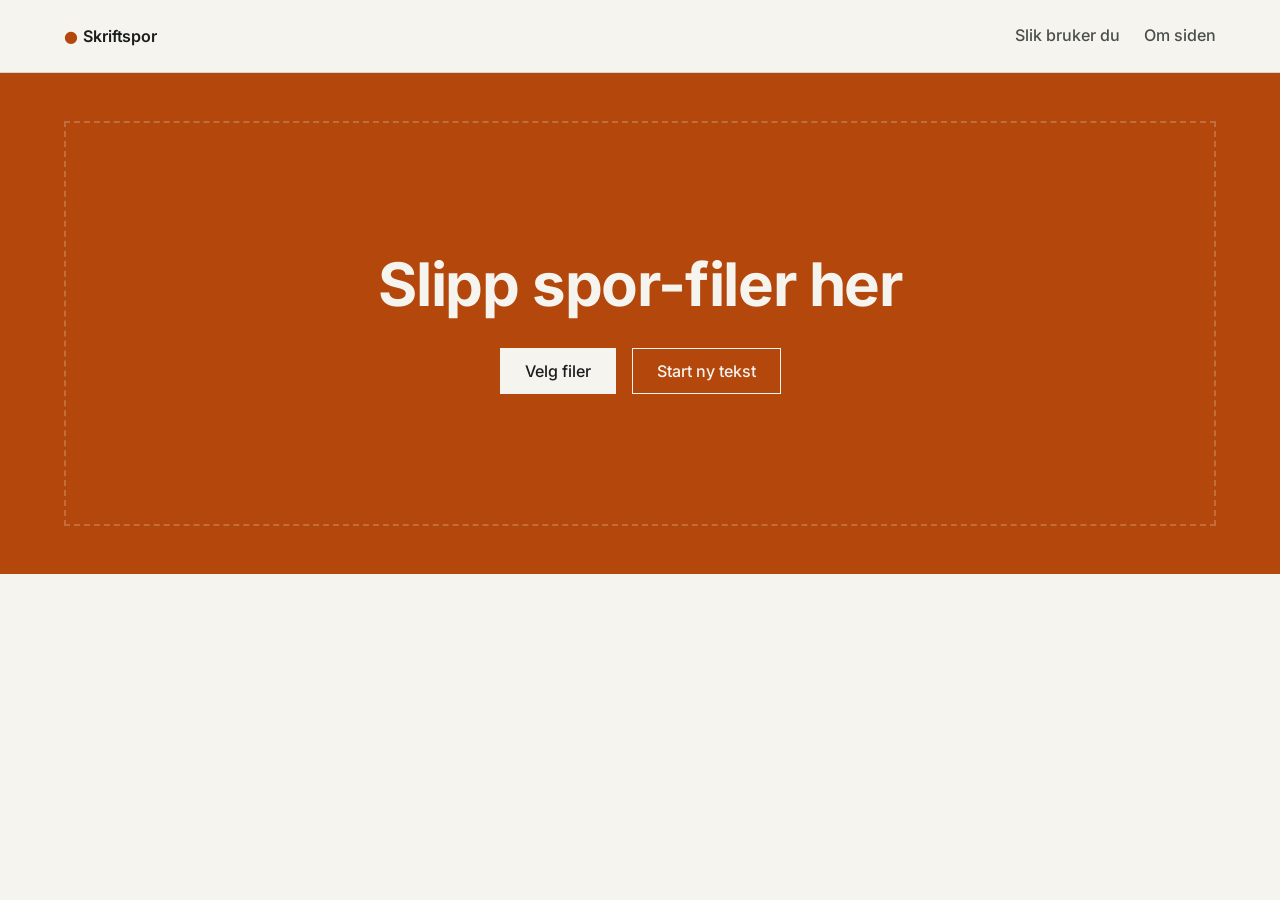
==== commit 280b2f7f: "Deploy from vidarsko/website_skriftspor_no_builder@02742b8e4e503fec07d40a88299e0c79a2de947c" ====
--- a/index.html
+++ b/index.html
@@ -24,16 +24,20 @@
 <body data-view="start">
 
   <!--
-    ONE PAGE (Vidar, 2026-10-19): no menu, no other pages. The bar holds
-    the wordmark and one button, «Om siden». Everything else is a view on
-    this page, switched by js/inbox.js: start, write, overview, detail.
+    THE TOOL IS THIS ONE PAGE. The bar holds the wordmark and a two-item
+    menu (Vidar, 2026-10-19): /slik-bruker-du/ and /om/. Everything the
+    tool does is a view on this page, switched by js/inbox.js: start,
+    write, overview, detail.
     Text is kept to a minimum on purpose; what was removed is listed in the
     project note (work/Projects/Skriftspor.md), not here.
   -->
   <header class="siteheader">
     <div class="siteheader__inner">
       <a class="wordmark" href="/" id="home"><span class="wordmark__mark" aria-hidden="true">&#9679;</span>Skriftspor</a>
-      <button type="button" class="btn btn--ghost btn--small" id="about-open">Om siden</button>
+      <nav class="sitenav" aria-label="Hovedmeny">
+        <a href="/slik-bruker-du/">Slik bruker du</a>
+        <a href="/om/">Om siden</a>
+      </nav>
     </div>
   </header>
 
@@ -79,15 +83,13 @@
       <section class="band writearea">
         <div class="band__inner writearea__inner">
           <div class="formatbar" role="toolbar" aria-label="Formatering">
-            <button type="button" class="formatbar__btn" data-format="heading" title="Overskrift (# )" aria-label="Overskrift">H</button>
-            <button type="button" class="formatbar__btn" data-format="bold" title="Fet (Ctrl+B)" aria-label="Fet"><b>B</b></button>
-            <button type="button" class="formatbar__btn" data-format="italic" title="Kursiv (Ctrl+I)" aria-label="Kursiv"><i>I</i></button>
-            <button type="button" class="formatbar__btn" data-format="underline" title="Understreket (Ctrl+U)" aria-label="Understreket"><u>U</u></button>
+            <button type="button" class="formatbar__btn" data-format="heading" title="Overskrift" aria-label="Overskrift" aria-pressed="false">H</button>
+            <button type="button" class="formatbar__btn" data-format="bold" title="Fet (Ctrl+B)" aria-label="Fet" aria-pressed="false"><b>B</b></button>
+            <button type="button" class="formatbar__btn" data-format="italic" title="Kursiv (Ctrl+I)" aria-label="Kursiv" aria-pressed="false"><i>I</i></button>
+            <button type="button" class="formatbar__btn" data-format="underline" title="Understreket (Ctrl+U)" aria-label="Understreket" aria-pressed="false"><u>U</u></button>
           </div>
           <div class="sheet">
-            <div class="sheet__mirror" id="write-mirror" aria-hidden="true"></div>
-            <label for="write-input" class="visually-hidden">Teksten din</label>
-            <textarea id="write-input" class="sheet__input" spellcheck="true" lang="nb"></textarea>
+            <div id="write-input" class="sheet__input" role="textbox" aria-multiline="true" aria-label="Teksten din" spellcheck="true" lang="nb"></div>
           </div>
           <div class="sheet__foot">
             <p id="write-stats" class="sheet__stats"></p>
@@ -175,33 +177,6 @@
 
   </main>
 
-  <!-- ===== OM SIDEN: the one place with explanatory text ===== -->
-  <dialog class="about" id="about">
-    <div class="about__inner">
-      <div class="about__head">
-        <h2>Om siden</h2>
-        <button type="button" class="btn btn--quiet" id="about-close">Lukk</button>
-      </div>
-      <div class="prose">
-        <h3>Slik virker det</h3>
-        <p>Skriftspor tar vare på hvordan en tekst blir til. Mens du skriver, lagres hver innsetting, sletting og innliming med tidspunkt. Innlimt tekst merkes som innlimt.</p>
-        <p>Last ned spor-fila når du er ferdig, og lever den sammen med teksten hvis læreren ber om det. Læreren slipper fila her og kan spille av skrivingen og sammenligne med den innleverte teksten.</p>
-        <p>En spor-fil viser hvordan og når teksten ble skrevet. Den beviser ikke at ingen KI ble brukt.</p>
-
-        <h3>Data og personvern</h3>
-        <ul>
-          <li>Ingenting sendes til noen server. Teksten lagres bare i nettleseren din til du sletter den med «Ny tekst».</li>
-          <li>Spor-fila er din. Du bestemmer hvem som får den.</li>
-          <li>Fila inneholder alt som ble skrevet, også tekst du har slettet, og når hvert tegn ble skrevet.</li>
-          <li>Ingen tastetrykk, ingen informasjonskapsler, ingen statistikk.</li>
-          <li>Siden henter av og til et offentlig tidsstempel fra drand.love, som ser IP-adressen din. Ingen tekst sendes.</li>
-          <li>Bruker du en delt maskin, trykk «Ny tekst» når du er ferdig.</li>
-        </ul>
-        <p class="note-small">Skriftspor er laget av Vidar Skogvoll.</p>
-      </div>
-    </div>
-  </dialog>
-
   <div class="toast" id="toast" role="status" aria-live="polite" hidden></div>
   <div class="dragcover" id="dragcover" aria-hidden="true" hidden><p>Slipp filene</p></div>
 
--- a/css/components.css
+++ b/css/components.css
@@ -508,3 +508,10 @@
 .prose table { border-collapse: collapse; width: 100%; font-size: var(--step-s); margin: 0 0 var(--space-3); }
 .prose th, .prose td { text-align: left; vertical-align: top; padding: var(--space-1); border-bottom: 1px solid var(--rule); }
 .prose th { font-family: var(--font-sans); font-weight: 600; }
+
+/* Long inline code (URLs, hashes) wraps instead of pushing the page wide;
+   code blocks scroll inside their own box. */
+.prose code { overflow-wrap: anywhere; }
+.prose pre { max-width: 100%; }
+.prose pre code { overflow-wrap: normal; }
+.prose table { display: block; overflow-x: auto; }
--- a/css/app.css
+++ b/css/app.css
@@ -138,12 +138,8 @@
 }
 
 /* --------------------------------------------------------------------------
-   /skriv/ — the sheet: a textarea over a highlight mirror.
-
-   The two MUST have identical box metrics and text settings, or the marks
-   drift off the words. Everything that affects line breaking is set on
-   both together, below, and nowhere else. The textarea grows with its
-   content (js/write.js), so neither ever scrolls on its own.
+   The sheet: a contenteditable that shows formatting. js/write.js redraws
+   it from the model as one .ln block per line, with spans inside.
    -------------------------------------------------------------------------- */
 
 .writearea { padding-block: var(--space-4) var(--space-band); }
@@ -157,47 +153,34 @@
 }
 .sheet:focus-within { border-color: var(--rule-strong); outline: 2px solid var(--primary); outline-offset: 2px; }
 
-.sheet__mirror,
 .sheet__input {
-  display: block;
-  box-sizing: border-box;
-  width: 100%;
-  margin: 0;
-  border: 0;
+  min-height: 60vh;
   padding: clamp(1.25rem, 4vw, 3rem);
   font-family: var(--font-write);
   font-size: var(--step-m);
-  font-weight: 400;
   line-height: 1.65;
-  letter-spacing: normal;
-  word-spacing: normal;
-  tab-size: 4;
+  color: var(--ink);
+  caret-color: var(--primary);
   white-space: pre-wrap;
   overflow-wrap: break-word;
-  word-break: normal;
-  text-align: left;
-}
-
-.sheet__mirror {
-  position: absolute;
-  inset: 0;
-  color: transparent;
-  overflow: hidden;
-  pointer-events: none;
-}
-.sheet__mirror mark { color: transparent; }
-
-.sheet__input {
-  position: relative;
-  min-height: 60vh;
-  resize: none;
-  overflow: hidden;
-  background: transparent;
-  color: var(--ink);
-  caret-color: var(--primary);
-}
-.sheet__input:focus { outline: none; }
-.sheet__input::placeholder { color: var(--ink-3); }
+  outline: none;
+}
+.ln { min-height: 1.65em; }
+.ln--h {
+  font-family: var(--font-sans);
+  font-size: var(--step-l);
+  font-weight: 600;
+  line-height: 1.3;
+  margin: 0.4em 0 0.2em;
+}
+
+/* Formatting — the sheet, the replay, nowhere else. */
+.f-b { font-weight: 700; }
+.ln--h .f-b { font-weight: 800; }
+.f-i { font-style: italic; }
+.f-u { text-decoration: underline; text-underline-offset: 0.15em; }
+.f-u.mark-pasted { text-decoration: underline solid; }
+.f-h { font-family: var(--font-sans); font-weight: 600; font-size: 1.2em; }
 
 .sheet__foot {
   max-width: 46rem;
@@ -643,21 +626,18 @@
   cursor: pointer;
 }
 .formatbar__btn:hover { background: var(--primary-tint); }
+.formatbar__btn[aria-pressed="true"] { background: var(--ink); color: var(--ink-inverse); }
 .formatbar__btn[data-format="heading"] { font-family: var(--font-sans); font-weight: 700; }
 
-/* «Om siden» */
-.about {
-  width: min(42rem, calc(100% - 2 * var(--space-2)));
-  max-height: calc(100vh - 2 * var(--space-4));
-  padding: 0;
-  border: 0;
-  border-radius: 0;
-  background: var(--paper);
-  color: var(--ink);
-  box-shadow: var(--shadow-float);
-}
-.about::backdrop { background: var(--scrim); }
-.about__inner { padding: var(--space-4); }
-.about__head { display: flex; justify-content: space-between; align-items: center; gap: var(--space-2); margin-bottom: var(--space-2); }
-.about__head h2 { margin: 0; font-size: var(--step-l); }
-.about .prose h3 { margin-top: var(--space-3); }
+/* Two menu items fit on a phone, so no drawer: they stay on one line. */
+@media (max-width: 767px) {
+  .siteheader .sitenav { flex-direction: row; gap: var(--space-2); }
+  .siteheader .sitenav a {
+    padding: var(--space-1) 0;
+    border-left: 0;
+    border-bottom: 2px solid transparent;
+    font-size: var(--step-xs);
+  }
+  .siteheader .sitenav a.is-current { padding-left: 0; border-bottom-color: var(--ink); }
+  .siteheader .sitenav a:hover { padding-left: 0; border-bottom-color: var(--primary); }
+}
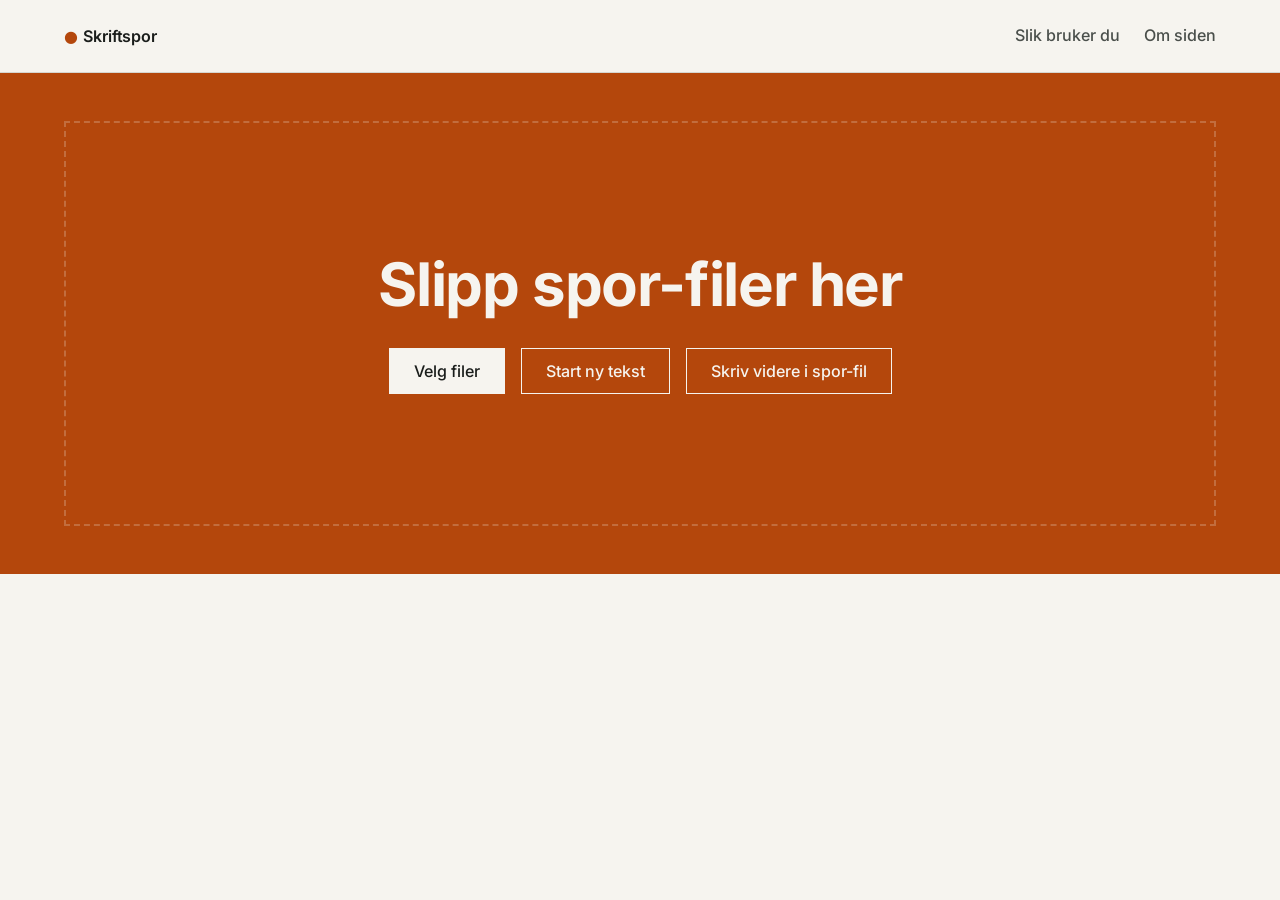
==== commit d0e798b7: "Deploy from vidarsko/website_skriftspor_no_builder@3569f5ed04e658d4e3bd1e4eb049d3be318ec4d5" ====
--- a/index.html
+++ b/index.html
@@ -18,6 +18,7 @@
   <script src="/js/skriftspor.js" defer></script>
   <script src="/js/replay.js" defer></script>
   <script src="/js/extract.js" defer></script>
+  <script src="/js/docx.js" defer></script>
   <script src="/js/write.js" defer></script>
   <script src="/js/inbox.js" defer></script>
 </head>
@@ -51,10 +52,12 @@
           <div class="btn-row dropband__actions">
             <button type="button" class="btn btn--primary" id="pick-files">Velg filer</button>
             <button type="button" class="btn btn--ghost" id="start-new">Start ny tekst</button>
+            <button type="button" class="btn btn--ghost" id="start-resume">Skriv videre i spor-fil</button>
             <button type="button" class="btn btn--ghost" id="continue-local" hidden>Fortsett teksten din</button>
           </div>
         </div>
         <input type="file" id="file-input" accept=".spor,.json,application/json" multiple hidden>
+        <input type="file" id="resume-input" accept=".spor,.json,application/json" hidden>
       </div>
     </section>
 
@@ -67,10 +70,13 @@
           <div class="writebar__title">
             <label for="write-title" class="visually-hidden">Tittel</label>
             <input id="write-title" class="writebar__titleinput" type="text" placeholder="Tittel" autocomplete="off" maxlength="120">
+            <label for="write-author" class="visually-hidden">Navn</label>
+            <input id="write-author" class="writebar__authorinput" type="text" placeholder="Navn" autocomplete="name" maxlength="80">
             <p id="write-status" class="writebar__status" role="status"></p>
           </div>
           <div class="btn-row writebar__actions">
             <button type="button" id="btn-download" class="btn btn--primary">Last ned spor-fil</button>
+            <button type="button" id="btn-docx" class="btn btn--ghost">Last ned .docx</button>
             <button type="button" id="btn-copy" class="btn btn--ghost">Kopier</button>
             <button type="button" id="btn-play" class="btn btn--ghost">Spill av</button>
             <button type="button" id="btn-resume" class="btn btn--quiet">Åpne spor-fil</button>
@@ -83,12 +89,15 @@
       <section class="band writearea">
         <div class="band__inner writearea__inner">
           <div class="formatbar" role="toolbar" aria-label="Formatering">
-            <button type="button" class="formatbar__btn" data-format="heading" title="Overskrift" aria-label="Overskrift" aria-pressed="false">H</button>
+            <button type="button" class="formatbar__btn formatbar__btn--h" data-format="h1" title="Overskrift 1" aria-label="Overskrift 1" aria-pressed="false">H1</button>
+            <button type="button" class="formatbar__btn formatbar__btn--h" data-format="h2" title="Overskrift 2" aria-label="Overskrift 2" aria-pressed="false">H2</button>
+            <button type="button" class="formatbar__btn formatbar__btn--h" data-format="h3" title="Overskrift 3" aria-label="Overskrift 3" aria-pressed="false">H3</button>
             <button type="button" class="formatbar__btn" data-format="bold" title="Fet (Ctrl+B)" aria-label="Fet" aria-pressed="false"><b>B</b></button>
             <button type="button" class="formatbar__btn" data-format="italic" title="Kursiv (Ctrl+I)" aria-label="Kursiv" aria-pressed="false"><i>I</i></button>
             <button type="button" class="formatbar__btn" data-format="underline" title="Understreket (Ctrl+U)" aria-label="Understreket" aria-pressed="false"><u>U</u></button>
           </div>
           <div class="sheet">
+            <nav class="toc" id="toc" aria-label="Innhold"></nav>
             <div id="write-input" class="sheet__input" role="textbox" aria-multiline="true" aria-label="Teksten din" spellcheck="true" lang="nb"></div>
           </div>
           <div class="sheet__foot">
@@ -124,7 +133,10 @@
         <div class="band__inner">
           <button type="button" class="btn btn--quiet detail__back" id="back" hidden>&larr; Oversikt</button>
           <p class="eyebrow" id="detail-file"></p>
-          <h1 class="detail__title" id="detail-title"></h1>
+          <div class="detail__head">
+            <h1 class="detail__title" id="detail-title"></h1>
+            <button type="button" class="btn btn--ghost" id="detail-resume">Skriv videre i denne</button>
+          </div>
           <div id="player"></div>
           <p class="sheet__legend player__legend"><span class="legend-pasted">innlimt</span> <span class="legend-fresh">nettopp skrevet</span> <del>nettopp slettet</del></p>
         </div>
@@ -177,6 +189,19 @@
 
   </main>
 
+  <!-- Asked when a new text is started. Both can be changed later in the bar. -->
+  <dialog class="meta" id="meta">
+    <form method="dialog" class="meta__form">
+      <h2 class="meta__title">Ny tekst</h2>
+      <label class="meta__field">Navn<input id="meta-author" type="text" autocomplete="name" maxlength="80" required></label>
+      <label class="meta__field">Tittel<input id="meta-title" type="text" autocomplete="off" maxlength="120" required></label>
+      <div class="btn-row">
+        <button type="submit" class="btn btn--primary" value="ok">Start</button>
+        <button type="submit" class="btn btn--quiet" value="cancel" formnovalidate>Avbryt</button>
+      </div>
+    </form>
+  </dialog>
+
   <div class="toast" id="toast" role="status" aria-live="polite" hidden></div>
   <div class="dragcover" id="dragcover" aria-hidden="true" hidden><p>Slipp filene</p></div>
 
--- a/css/app.css
+++ b/css/app.css
@@ -146,15 +146,16 @@
 
 .sheet {
   position: relative;
-  max-width: 46rem;
-  margin-inline: auto;
   background: var(--surface);
   border: 1px solid var(--rule);
 }
 .sheet:focus-within { border-color: var(--rule-strong); outline: 2px solid var(--primary); outline-offset: 2px; }
 
 .sheet__input {
-  min-height: 60vh;
+  /* A fixed window that scrolls, not a page that grows (Vidar, 2026-10-19). */
+  height: max(20rem, calc(100vh - 19rem));
+  overflow-y: auto;
+  overscroll-behavior: contain;
   padding: clamp(1.25rem, 4vw, 3rem);
   font-family: var(--font-write);
   font-size: var(--step-m);
@@ -166,25 +167,29 @@
   outline: none;
 }
 .ln { min-height: 1.65em; }
-.ln--h {
+.ln--h1, .ln--h2, .ln--h3 {
   font-family: var(--font-sans);
-  font-size: var(--step-l);
   font-weight: 600;
-  line-height: 1.3;
-  margin: 0.4em 0 0.2em;
-}
+  line-height: 1.25;
+  margin: 0.5em 0 0.2em;
+}
+.ln--h1 { font-size: var(--step-xl); letter-spacing: -0.01em; }
+.ln--h2 { font-size: var(--step-l); }
+.ln--h3 { font-size: var(--step-m); }
 
 /* Formatting — the sheet, the replay, nowhere else. */
 .f-b { font-weight: 700; }
-.ln--h .f-b { font-weight: 800; }
+.ln--h1 .f-b, .ln--h2 .f-b, .ln--h3 .f-b { font-weight: 800; }
 .f-i { font-style: italic; }
 .f-u { text-decoration: underline; text-underline-offset: 0.15em; }
 .f-u.mark-pasted { text-decoration: underline solid; }
-.f-h { font-family: var(--font-sans); font-weight: 600; font-size: 1.2em; }
+.f-h1, .f-h2, .f-h3 { font-family: var(--font-sans); font-weight: 600; }
+.f-h1 { font-size: 1.5em; }
+.f-h2 { font-size: 1.25em; }
+.f-h3 { font-size: 1.05em; }
 
 .sheet__foot {
-  max-width: 46rem;
-  margin: var(--space-2) auto 0;
+  margin: var(--space-2) 0 0;
   display: flex;
   flex-wrap: wrap;
   justify-content: space-between;
@@ -608,12 +613,10 @@
   display: flex;
   gap: 1px;
   width: max-content;
-  max-width: 46rem;
-  margin: 0 auto var(--space-1);
+  margin: 0 0 var(--space-1);
   background: var(--rule);
   border: 1px solid var(--rule);
 }
-.writearea__inner > .formatbar { margin-left: max(0px, calc((100% - 46rem) / 2)); }
 .formatbar__btn {
   width: 44px;
   height: 44px;
@@ -627,7 +630,8 @@
 }
 .formatbar__btn:hover { background: var(--primary-tint); }
 .formatbar__btn[aria-pressed="true"] { background: var(--ink); color: var(--ink-inverse); }
-.formatbar__btn[data-format="heading"] { font-family: var(--font-sans); font-weight: 700; }
+.formatbar__btn--h { font-family: var(--font-sans); font-size: var(--step-xs); font-weight: 700; }
+.formatbar__btn--h + .formatbar__btn:not(.formatbar__btn--h) { margin-left: var(--space-1); }
 
 /* Two menu items fit on a phone, so no drawer: they stay on one line. */
 @media (max-width: 767px) {
@@ -641,3 +645,87 @@
   .siteheader .sitenav a.is-current { padding-left: 0; border-bottom-color: var(--ink); }
   .siteheader .sitenav a:hover { padding-left: 0; border-bottom-color: var(--primary); }
 }
+
+/* Writing bar: name under the title, smaller. */
+.writebar__authorinput {
+  width: 100%;
+  margin-top: 0.25rem;
+  padding: 0.15rem 0;
+  border: 0;
+  border-bottom: 1px solid var(--rule);
+  border-radius: 0;
+  background: transparent;
+  color: var(--ink-2);
+  font-family: var(--font-sans);
+  font-size: var(--step-s);
+}
+.writebar__authorinput:focus { outline: none; border-bottom-color: var(--primary); }
+
+/* Table of contents: floats over the sheet's top right while scrolling,
+   and stays while the pointer is on it. */
+.toc {
+  position: absolute;
+  top: var(--space-2);
+  right: var(--space-3);
+  z-index: 5;
+  max-width: min(22rem, 45%);
+  max-height: calc(100% - 2 * var(--space-2));
+  overflow-y: auto;
+  padding: var(--space-1) 0;
+  background: var(--surface);
+  border: 1px solid var(--rule-strong);
+  box-shadow: var(--shadow-float);
+  opacity: 0;
+  visibility: hidden;
+  transition: opacity 150ms ease, visibility 150ms;
+}
+.toc.is-visible { opacity: 1; visibility: visible; }
+.toc ol { list-style: none; margin: 0; padding: 0; }
+.toc button {
+  display: block;
+  width: 100%;
+  min-height: 32px;
+  padding: 0.2rem var(--space-2);
+  border: 0;
+  background: transparent;
+  color: var(--ink);
+  font-family: var(--font-sans);
+  font-size: var(--step-xs);
+  text-align: left;
+  cursor: pointer;
+}
+.toc button:hover { background: var(--primary-tint); }
+.toc__item--1 button { font-weight: 600; }
+.toc__item--2 button { padding-left: calc(var(--space-2) + 0.9rem); }
+.toc__item--3 button { padding-left: calc(var(--space-2) + 1.8rem); color: var(--ink-2); }
+
+/* «Ny tekst» dialog: name and title. */
+.meta {
+  width: min(28rem, calc(100% - 2 * var(--space-2)));
+  padding: 0;
+  border: 0;
+  border-radius: 0;
+  background: var(--paper);
+  color: var(--ink);
+  box-shadow: var(--shadow-float);
+}
+.meta::backdrop { background: var(--scrim); }
+.meta__form { display: grid; gap: var(--space-2); padding: var(--space-4); }
+.meta__title { margin: 0; font-size: var(--step-l); }
+.meta__field { display: grid; gap: 0.25rem; font-size: var(--step-xs); font-weight: 500; color: var(--ink-2); }
+.meta__field input {
+  min-height: 44px;
+  padding: 0 var(--space-1);
+  border: 1px solid var(--rule-strong);
+  border-radius: 0;
+  background: var(--surface);
+  font-family: var(--font-sans);
+  font-size: var(--step-s);
+  color: var(--ink);
+}
+.meta__field input:focus { outline: 2px solid var(--primary); outline-offset: 1px; }
+
+/* Title and name leave room for the buttons on one line on a laptop. */
+.writebar__title { max-width: 30rem; }
+
+.detail__head { display: flex; flex-wrap: wrap; align-items: baseline; justify-content: space-between; gap: var(--space-2); }
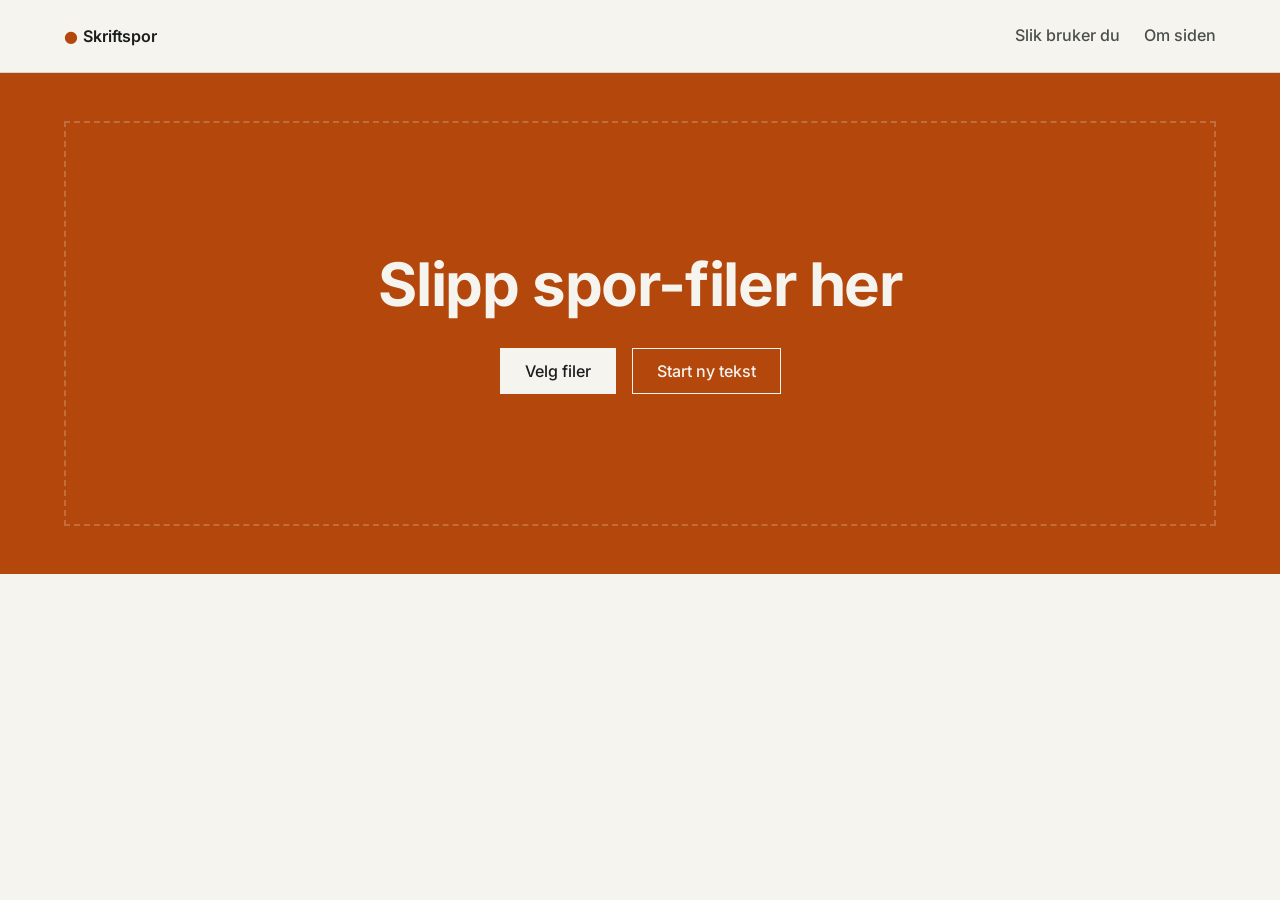
==== commit 6703f052: "Deploy from vidarsko/website_skriftspor_no_builder@8e2cf80a564845bdcca511ccbb6dca3e56569fed" ====
--- a/index.html
+++ b/index.html
@@ -52,12 +52,10 @@
           <div class="btn-row dropband__actions">
             <button type="button" class="btn btn--primary" id="pick-files">Velg filer</button>
             <button type="button" class="btn btn--ghost" id="start-new">Start ny tekst</button>
-            <button type="button" class="btn btn--ghost" id="start-resume">Skriv videre i spor-fil</button>
             <button type="button" class="btn btn--ghost" id="continue-local" hidden>Fortsett teksten din</button>
           </div>
         </div>
         <input type="file" id="file-input" accept=".spor,.json,application/json" multiple hidden>
-        <input type="file" id="resume-input" accept=".spor,.json,application/json" hidden>
       </div>
     </section>
 
